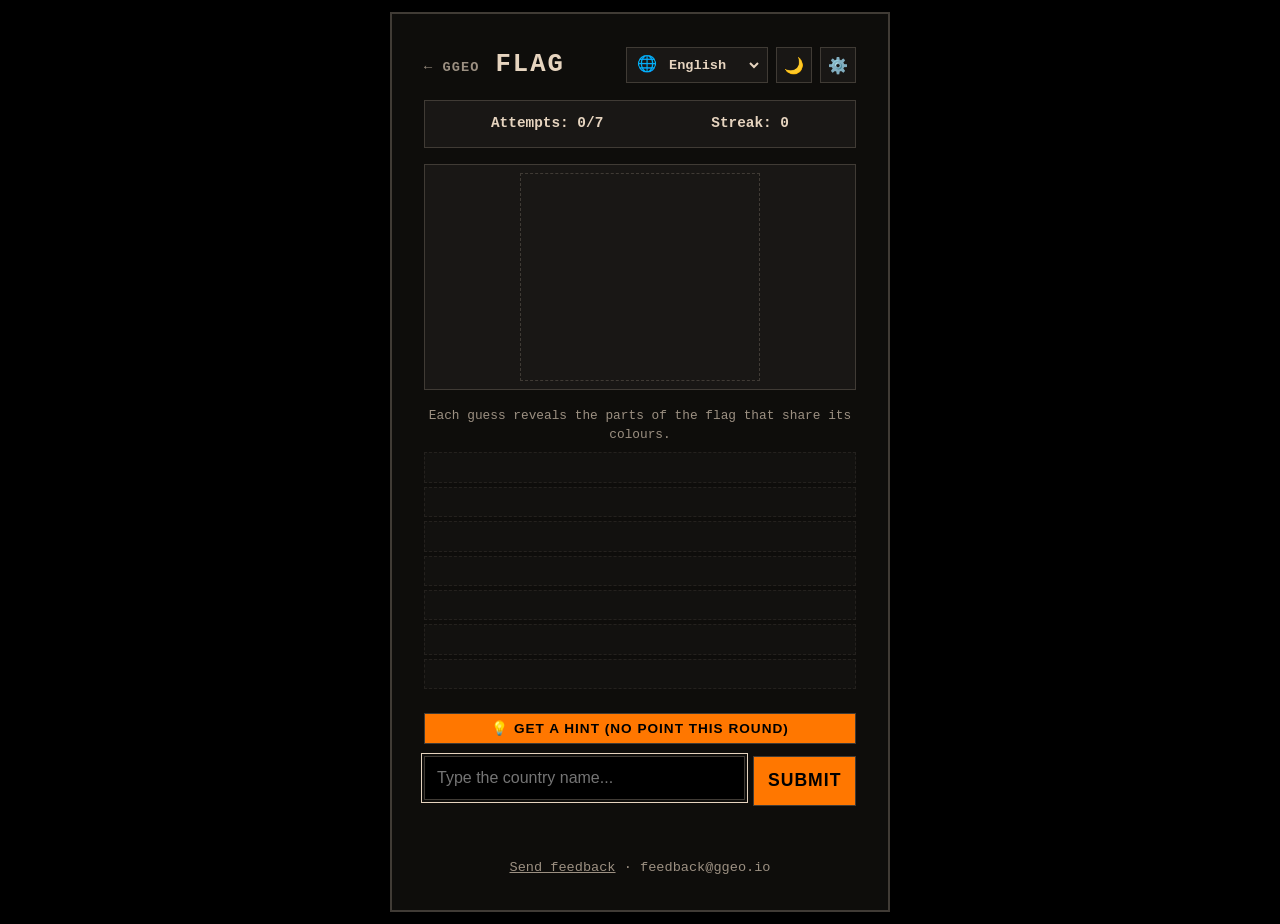
==== games/flag/index.html @ 54ff4bec "Flag: Treino usa a revelação por cores do diário, infinito, com Jogar novamente Co-Authored-By: Clau" ====
<!DOCTYPE html>
<html lang="pt-BR" data-theme="dark">
<head>
    <meta charset="UTF-8">
    <meta name="viewport" content="width=device-width, initial-scale=1.0">
    <title data-i18n="flag.title">Flag — GGEO</title>
    <link rel="icon" type="image/svg+xml" href="../../assets/favicon.svg">
    <link rel="icon" type="image/png" sizes="32x32" href="../../assets/favicon-32.png">
    <link rel="apple-touch-icon" href="../../assets/apple-touch-icon.png">
    <meta name="theme-color" content="#000000">

    <!-- Prévia ao compartilhar o link (WhatsApp, Discord, redes sociais). As URLs
         precisam ser completas; o domínio definitivo é https://ggeo.io/. -->
    <meta property="og:type" content="website">
    <meta property="og:site_name" content="GGEO">
    <meta property="og:title" content="Flag — GGEO">
    <meta property="og:description" content="Look at the flag and guess the country before time runs out. / Veja a bandeira e descubra o país antes que o tempo acabe.">
    <meta property="og:url" content="https://ggeo.io/games/flag/">
    <meta property="og:image" content="https://ggeo.io/assets/og-image.png">
    <meta property="og:image:width" content="1200">
    <meta property="og:image:height" content="630">
    <meta name="twitter:card" content="summary_large_image">
    <meta name="twitter:image" content="https://ggeo.io/assets/og-image.png">
    <!-- Idioma escolhido antes de desenhar a página. Veja js/lang.js -->
    <script src="../../js/lang.js"></script>
    <!-- Tamanho da fonte (preferência única dos jogos). Veja js/font.js -->
    <script src="../../js/font.js"></script>
    <!-- Tema aplicado antes de desenhar a página (evita piscar). Veja js/theme.js -->
    <script src="../../js/theme.js"></script>
    <link rel="stylesheet" href="../../css/main.css">
    <link rel="stylesheet" href="../../css/game-shell.css">
    <link rel="stylesheet" href="style.css">
</head>
<body>

    <div class="container">
        <!-- BARRA DO TOPO: voltar e nome do jogo ao lado dos botões -->
        <div class="topbar">
            <div class="topbar-title">
                <a class="back-platform" href="../../index.html">← GGEO</a>
                <h1>Flag</h1>
            </div>
        <div class="top-controls">
            <div class="lang-picker"><span aria-hidden="true">🌐</span><select data-lang-select data-i18n-attr="aria-label:lang.label" aria-label="Idioma"></select></div>
            <button class="icon-btn" id="theme-toggle" data-theme-toggle>🌙</button>
            <button class="icon-btn" id="settings-btn" data-i18n-attr="title:settings.title; aria-label:settings.title" title="Configurações" aria-label="Configurações">⚙️</button>
        </div>
        </div>

        <!-- MODAL DE CONFIGURAÇÕES -->
        <div id="settings-modal" class="settings-modal">
            <label for="font-size-select" data-i18n="settings.fontSize">Tamanho da Fonte:</label>
            <select id="font-size-select" data-font-select>
                <option value="small" data-i18n="settings.font.small">Pequena</option>
                <option value="medium" data-i18n="settings.font.medium" selected>Média</option>
                <option value="large" data-i18n="settings.font.large">Grande</option>
                <option value="xlarge" data-i18n="settings.font.xlarge">Muito Grande</option>
            </select>
            <label class="check-row"><input type="checkbox" data-sound-toggle checked> <span data-i18n="settings.sound">Efeitos sonoros</span></label>
        </div>

        <!-- MENU INICIAL -->
        <div id="menu-screen" class="hidden">
            <p class="subtitle" data-i18n="flag.subtitle">[ Jogo de Adivinhação de Bandeiras ]</p>

            <!-- Modos: Desafio diário (padrão), Clássico e Rush -->
            <div class="mode-tabs" role="group" data-i18n-attr="aria-label:flag.mode" aria-label="Modo de jogo">
                <button type="button" class="mode-tab" data-mode="classic" aria-pressed="true" data-i18n="flag.mode.classic">Treino</button>
                <button type="button" class="mode-tab" data-mode="rush" aria-pressed="false" data-i18n="flag.mode.rush">Rush</button>
            </div>
            <p id="mode-desc" class="mode-desc" data-i18n="flag.classic.desc"></p>
            <button type="button" class="secondary-btn" id="menu-daily-btn" data-i18n="flag.daily.view">Ver o desafio de hoje</button>

            <div class="menu-section" id="region-section">
                <label for="continent-select" data-i18n="flag.region">Região:</label>
                <select id="continent-select">
                    <option value="all" data-i18n="flag.region.all">🌐 Mundo Todo</option>
                    <option value="Americas" data-i18n="flag.region.Americas">🌎 Américas</option>
                    <option value="Europe" data-i18n="flag.region.Europe">🇪🇺 Europa</option>
                    <option value="Asia" data-i18n="flag.region.Asia">🌏 Ásia</option>
                    <option value="Africa" data-i18n="flag.region.Africa">🌍 África</option>
                    <option value="Oceania" data-i18n="flag.region.Oceania">🇦🇺 Oceania</option>
                </select>
            </div>

            <button class="btn-primary" id="start-btn" data-i18n="flag.start">Iniciar Jogo</button>
            <div id="menu-message" class="message"></div>
        </div>

        <!-- TELA DO JOGO -->
        <div id="game-screen">
            <div class="stats-container">
                <div><span id="stat1-label" data-i18n="flag.score">Acertos:</span> <span id="score">0</span></div>
                <div><span id="stat2-label" data-i18n="flag.record">Recorde:</span> <span id="record">0</span></div>
                <div id="stat-time" class="hidden"><span data-i18n="flag.stat.time">Tempo:</span> <span id="time-left">60</span></div>
            </div>

            <div id="timer-container" class="timer-bar-container">
                <div id="timer-bar" class="timer-bar"></div>
            </div>

            <div class="flag-container">
                <span id="loader" class="loader">Carregando bandeira...</span>
                <img id="flag-img" src="" data-i18n-attr="alt:flag.flagAlt" alt="Bandeira misteriosa" style="display: none;">
                <canvas id="flag-canvas" class="flag-canvas" role="img" data-i18n-attr="aria-label:flag.flagAlt" aria-label="Bandeira misteriosa"></canvas>
            </div>

            <p id="reveal-caption" class="reveal-caption" data-i18n="flag.reveal.caption">Cada palpite revela as partes da bandeira que têm a mesma cor.</p>
            <ol id="guess-list" class="guess-list" aria-label="Palpites"></ol>

            <button class="btn-primary" style="padding: 0.4rem; font-size: 0.85em; margin-bottom: 0.75rem;" id="hint-btn" data-i18n="flag.hintButton">💡 Pedir Dica (-1 Rodada sem bônus)</button>
            <div id="hint-box" class="hint-box" aria-live="polite"></div>

            <div id="game-area">
                <div class="input-group">
                    <div class="combo">
                        <input type="text" id="guess-input" data-i18n-attr="placeholder:flag.placeholder; aria-label:flag.placeholder" placeholder="Digite o nome do país..." aria-label="Digite o nome do país..." autocomplete="off" autocapitalize="off" spellcheck="false">
                        <ul id="suggestions" class="suggestions hidden"></ul>
                    </div>
                    <button class="btn-primary" id="guess-btn" style="width: auto; margin-top:0;" data-i18n="flag.send">Enviar</button>
                </div>
                <button class="secondary-btn hidden" id="skip-btn" data-i18n="flag.skip">Pular</button>
            </div>

            <div id="message" class="message" role="status" aria-live="polite"></div>
            <button class="btn-primary" id="next-btn" data-i18n="flag.next">Próxima Bandeira</button>

            <!-- Fim do Desafio diário / do Rush -->
            <section id="end-panel" class="end-panel hidden" aria-live="polite">
                <h2 id="end-title" class="end-title"></h2>
                <p id="end-text" class="end-text"></p>
                <p id="end-extra" class="end-extra"></p>
                <button class="btn-primary hidden" id="end-again-btn" data-i18n="flag.rush.playAgain">Jogar novamente</button>
                <button class="btn-primary hidden" id="go-classic-btn" data-i18n="flag.go.classic">Jogar o Treino</button>
                <button class="btn-primary hidden" id="go-rush-btn" data-i18n="flag.go.rush">Jogar o Rush</button>
                <button class="secondary-btn" id="share-btn" data-i18n="share.button">Compartilhar resultado</button>
                <p id="share-status" class="share-status" role="status" aria-live="polite"></p>
            </section>

            <button class="back-menu-btn" id="back-btn" data-i18n="flag.backToMenu">← Voltar ao Menu</button>
        </div>

        <p class="game-feedback"><a class="feedback-link" data-feedback data-i18n="feedback.link">Enviar feedback</a></p>
    </div>

    <script type="module" src="../../js/feedback.js"></script>
    <script type="module" src="game.js"></script>
</body>
</html>
---- css/main.css ----
/* =============================================================
   GGEO — paleta, tema claro/escuro e base
   -------------------------------------------------------------
   Para refinar as cores, mexa SOMENTE nos valores --ggeo-* abaixo.
   Todo o resto (superfícies, bordas, texto secundário) é derivado
   deles e se ajusta sozinho nos dois temas.

   O tema é escolhido por <html data-theme="dark|light">, definido
   por js/theme.js. Sem esse atributo vale o tema escuro.
   ============================================================= */

:root {
    /* Paleta — tema escuro (padrão) */
    --ggeo-black: #000000;
    --ggeo-beige: #E6D4BF;
    --ggeo-green: #52723E;
    --ggeo-orange: #FF7700;

    /* Papéis: o que cada cor faz na interface */
    --bg: var(--ggeo-black);
    --fg: var(--ggeo-beige);
    --accent: var(--ggeo-orange);       /* laranja: ação principal e destaques */
    --on-accent: var(--ggeo-black);     /* texto sobre o laranja (contraste alto) */
    --secondary: var(--ggeo-green);     /* verde: detalhes e estados "disponível" */

    /* Derivados (não edite: recalculam a partir de --bg e --fg) */
    --surface: color-mix(in srgb, var(--fg) 6%, var(--bg));
    --surface-2: color-mix(in srgb, var(--fg) 11%, var(--bg));
    --border: color-mix(in srgb, var(--fg) 28%, var(--bg));
    --muted: color-mix(in srgb, var(--fg) 68%, var(--bg));
    --input-bg: var(--bg);

    /* Cores funcionais (certo/errado), independentes da marca */
    --success: #2e7d32;
    --error: #c62828;

    /* Forma e tipografia */
    --radius: 0;
    --font-sans: ui-sans-serif, system-ui, -apple-system, "Segoe UI", Roboto, "Helvetica Neue", Arial, sans-serif;
    --font-mono: "Courier New", Courier, monospace;
}

/* Paleta — tema claro. Só muda o que a imagem da marca diferencia. */
:root[data-theme="light"] {
    --ggeo-green: #586352;
    --ggeo-orange: #C4761D;

    --bg: var(--ggeo-beige);
    --fg: var(--ggeo-black);
}

/* ---------- Base ---------- */

*, *::before, *::after {
    box-sizing: border-box;
}

/* Telas grandes (2K, 4K, ultrawide): tudo no site é medido em rem, então basta
   aumentar o tamanho-base para o site inteiro crescer junto. Até 1920×1080 nada
   muda (continua o tamanho padrão do navegador, que respeita a preferência da
   pessoa); acima disso cresce na proporção da tela, limitado pela largura e
   pela altura para o jogo continuar cabendo. */
html {
    font-size: max(100%, min(calc(100vw / 120), calc(100vh / 67.5)));
}

body {
    margin: 0;
    background-color: var(--bg);
    color: var(--fg);
    font-family: var(--font-sans);
    line-height: 1.5;
    transition: background-color 0.2s, color 0.2s;
}

:focus-visible {
    outline: 2px solid var(--accent);
    outline-offset: 2px;
}

/* No tema claro o laranja sobre o bege fica com ~2,4:1, abaixo dos 3:1
   recomendados para o anel de foco do teclado; usa a cor do texto. */
:root[data-theme="light"] :focus-visible {
    outline-color: var(--fg);
}

.hidden {
    display: none !important;
}

/* Quem usa outro idioma que não o português fica sem ver a página por um
   instante, até js/i18n.js trocar os textos (veja js/lang.js). */
html.i18n-loading body {
    visibility: hidden;
}

/* ---------- Seletor de idioma ---------- */
/* Mostra o nome de cada idioma no próprio idioma (Português, English, Español). */

.lang-picker {
    display: inline-flex;
    align-items: center;
    gap: 0.3rem;
    min-height: 2.5rem;
    padding-inline: 0.6rem 0.3rem;
    border: 1px solid var(--border);
    border-radius: var(--radius);
    background: var(--surface);
    color: var(--fg);
}

.lang-picker:hover,
.lang-picker:focus-within {
    border-color: var(--accent);
}

.lang-picker select {
    border: 0;
    background: transparent;
    color: inherit;
    font: inherit;
    font-weight: 600;
    cursor: pointer;
}

.lang-picker select option {
    background-color: var(--bg);
    color: var(--fg);
}

.visually-hidden {
    position: absolute;
    width: 1px;
    height: 1px;
    overflow: hidden;
    clip: rect(0 0 0 0);
    white-space: nowrap;
}

/* ---------- Link de feedback (home e jogos) ---------- */

.feedback-link {
    color: var(--muted);
    text-decoration: underline;
    cursor: pointer;
}

.feedback-link:hover {
    color: var(--fg);
}

.game-feedback {
    margin: 1rem 0 0;
    text-align: center;
    font-size: 0.85em;
}

.feedback-address {
    color: var(--muted);
    user-select: all;
}
---- css/game-shell.css ----
/* =============================================================
   GGEO — estrutura comum dos jogos (cartão central, botões do topo,
   configurações, campos e botão principal). Importado por cada jogo
   antes do style.css dele; o jogo só acrescenta/ajusta o que é dele.
   O tamanho da fonte (data-font) é definido por js/font.js.
   ============================================================= */

:root {
    --base-font-size: 1rem;
}

:root[data-font="small"] { --base-font-size: 0.85rem; }

:root[data-font="medium"] { --base-font-size: 1rem; }

:root[data-font="large"] { --base-font-size: 1.15rem; }

:root[data-font="xlarge"] { --base-font-size: 1.35rem; }

body {
    font-family: var(--font-mono);
    background-color: var(--bg);
    color: var(--fg);
    margin: 0;
    display: flex;
    justify-content: center;
    align-items: center;
    min-height: 100vh;
    min-height: 100dvh;      /* celular: descontar a barra do navegador */
    box-sizing: border-box;
    /* Margem em volta do cartão: telas de celular têm cantos arredondados/curvos
       e o cartão colado na borda era cortado. O env() respeita recortes (notch). */
    padding: max(0.75rem, env(safe-area-inset-top)) max(0.75rem, env(safe-area-inset-right))
             max(0.75rem, env(safe-area-inset-bottom)) max(0.75rem, env(safe-area-inset-left));
    font-size: var(--base-font-size);
    transition: background-color 0.2s, color 0.2s;
}

.container {
    background-color: var(--surface);
    padding: 2rem;
    border-radius: 0;
    border: 2px solid var(--border);
    width: 100%;
    max-width: 31.25rem;
    text-align: center;
    position: relative;
    box-sizing: border-box;
}

.top-controls {
    display: flex;
    flex-wrap: wrap;
    justify-content: flex-end;
    align-items: center;
    gap: 0.5rem;
    margin-bottom: 0.75rem;
}

.top-controls .lang-picker {
    height: 2.25rem;
    min-height: 0;
    background: var(--surface-2);
}

/* O estilo genérico de "select" mais abaixo (largura total, padding grande)
   não vale para o seletor de idioma, que é compacto. */
.top-controls .lang-picker select {
    width: auto;
    padding: 0 0.2rem;
    border: 0;
    background: transparent;
    font-size: 0.85rem;
}

.top-controls .lang-picker select:focus {
    outline: none; /* o foco aparece na borda do .lang-picker (focus-within) */
}

.icon-btn {
    background: var(--surface-2);
    border: 1px solid var(--border);
    color: var(--fg);
    width: 2.25rem;
    height: 2.25rem;
    border-radius: 0;
    display: flex;
    justify-content: center;
    align-items: center;
    cursor: pointer;
    font-size: 1rem;
    font-weight: bold;
}

.icon-btn:hover {
    background: var(--border);
}

.settings-modal {
    display: none;
    position: absolute;
    top: 4.5rem;
    right: 1rem;
    background-color: var(--surface);
    border: 1px solid var(--border);
    border-radius: 0;
    padding: 1rem;
    z-index: 10;
    text-align: left;
    width: 13.125rem;
}

.settings-modal.active {
    display: block;
}

.settings-modal label {
    font-size: 0.85rem;
    color: var(--muted);
    font-weight: bold;
    display: block;
    margin-bottom: 0.4rem;
}

.settings-modal select {
    width: 100%;
    padding: 0.4rem;
    border-radius: 0;
    border: 1px solid var(--border);
    background-color: var(--input-bg);
    color: var(--fg);
}

select, input {
    width: 100%;
    padding: 0.75rem;
    border-radius: 0;
    border: 1px solid var(--border);
    background-color: var(--input-bg);
    color: var(--fg);
    font-size: 1em;
    box-sizing: border-box;
}

select:focus, input:focus {
    outline: 1px solid var(--fg);
}

.btn-primary {
    white-space: nowrap; /* "提交" e outros textos curtos não quebram em duas linhas */
    width: 100%;
    padding: 0.85rem;
    border: 1px solid var(--border);
    border-radius: 0;
    background-color: var(--accent);
    color: var(--on-accent);
    font-weight: bold;
    font-size: 1.1em;
    cursor: pointer;
    text-transform: uppercase;
    letter-spacing: 1px;
    margin-top: 0.5rem;
}

.btn-primary:hover {
    opacity: 0.85;
}

/* Link para voltar à página inicial da GGEO (tela de menu do jogo) */
.back-platform {
    display: inline-block;
    margin-bottom: 0.5rem;
    color: var(--muted);
    font-size: 0.85em;
    font-weight: 700;
    letter-spacing: 0.08em;
    text-decoration: none;
}

.back-platform:hover {
    color: var(--fg);
    text-decoration: underline;
}

h1 {
    margin-top: 0.5rem;
    margin-bottom: 0.2rem;
    font-size: 2em;
    letter-spacing: 2px;
    text-transform: uppercase;
}

p.subtitle {
    color: var(--muted);
    margin-bottom: 1.5rem;
    font-size: 0.9em;
}

/* ---------- Sugestões de países (js/autocomplete.js) ---------- */

.combo { position: relative; flex: 1; min-width: 0; }

.suggestions {
    position: absolute;
    z-index: 20;
    top: 100%;
    left: 0;
    right: 0;
    margin: 0;
    padding: 0;
    list-style: none;
    max-height: 11rem;
    overflow-y: auto;
    text-align: left;
    background: var(--surface);
    border: 1px solid var(--fg);
    border-top: 0;
    box-shadow: 0 8px 18px rgba(0, 0, 0, 0.35);
}

.suggestions li {
    padding: 0.6rem 0.75rem;
    cursor: pointer;
    border-bottom: 1px solid var(--border);
}
.suggestions li:last-child { border-bottom: 0; }
.suggestions li:hover,
.suggestions li[aria-selected="true"] { background: var(--surface-2); }
.suggestions li[aria-selected="true"] { outline: 2px solid var(--fg); outline-offset: -2px; }
.suggestions mark { background: none; color: var(--accent); font-weight: bold; }
:root[data-theme="light"] .suggestions mark { color: var(--fg); text-decoration: underline; }

/* ---------- Efeitos sonoros (checkbox nas configurações) ---------- */

.settings-modal .check-row {
    display: flex;
    align-items: center;
    gap: 0.5rem;
    margin: 0.9rem 0 0;
    cursor: pointer;
}
.settings-modal .check-row input {
    width: auto;
    padding: 0;
    margin: 0;
    accent-color: var(--accent);
}

/* ---------- Barra do topo (todos os jogos): voltar + nome + descrição | botões ---------- */

.topbar {
    display: flex;
    flex-wrap: wrap;
    align-items: center;
    justify-content: space-between;
    gap: 0.5rem 1.25rem;
    margin-bottom: 1rem;
}

.topbar-title {
    display: flex;
    flex-wrap: wrap;
    align-items: baseline;
    gap: 0.15rem 1rem;
    min-width: 0;
    text-align: left;
}

.topbar-title h1 { margin: 0; font-size: 1.6em; }
.topbar-title .back-platform { margin: 0; }
.topbar-title .subtitle { margin: 0; }

.topbar .top-controls {
    margin: 0;
    flex-wrap: nowrap;
    margin-left: auto;
}

/* Celular: botões em cima (como antes) e o título embaixo, centralizado */
@media (max-width: 640px) {
    .topbar .top-controls { order: -1; width: 100%; justify-content: flex-end; }
    .topbar-title { width: 100%; justify-content: center; text-align: center; }
}

/* Celular estreito: cartão com menos "respiro" interno para sobrar espaço ao conteúdo */
@media (max-width: 480px) {
    .container { padding: 1.25rem; }
}

/* ---------- Botão secundário (compartilhar, etc.) ---------- */

.secondary-btn {
    width: 100%;
    margin-top: 0.5rem;
    padding: 0.7rem;
    font: inherit;
    font-weight: bold;
    color: var(--fg);
    background: transparent;
    border: 1px solid var(--border);
    cursor: pointer;
}
.secondary-btn:hover { border-color: var(--fg); }

@media (prefers-reduced-motion: reduce) {
    * { transition: none !important; }
}
---- games/flag/style.css ----
.menu-section {
    margin-bottom: 1.25rem;
    text-align: left;
}

.menu-section label {
    display: block;
    font-size: 0.85em;
    color: var(--muted);
    margin-bottom: 0.4rem;
    font-weight: bold;
    text-transform: uppercase;
}

.stats-container {
    display: flex;
    justify-content: space-around;
    background: var(--surface-2);
    padding: 0.75rem;
    border: 1px solid var(--border);
    margin-bottom: 1rem;
    font-size: 0.9em;
    color: var(--muted);
}

.stats-container span {
    color: var(--fg);
    font-weight: bold;
}

.timer-bar-container {
    width: 100%;
    height: 0.375rem;
    background-color: var(--surface-2);
    border: 1px solid var(--border);
    margin-bottom: 1rem;
}

.timer-bar {
    height: 100%;
    width: 100%;
    background-color: var(--accent);
    transition: width 0.1s linear;
}

/* No tema claro o laranja sobre o bege tem pouco contraste (~2,4:1) para ser o
   único indicador do tempo restante; usa a cor do texto. */
:root[data-theme="light"] .timer-bar {
    background-color: var(--fg);
}

.flag-container {
    width: 100%;
    height: 11.875rem;
    display: flex;
    justify-content: center;
    align-items: center;
    margin-bottom: 1rem;
    background: var(--surface-2);
    border: 1px solid var(--border);
    overflow: hidden;
}

.flag-container img {
    max-width: 90%;
    max-height: 90%;
    object-fit: contain;
    border: 1px solid var(--border);
}

.hint-box {
    background-color: var(--surface-2);
    border: 1px dashed var(--border);
    padding: 0.5rem;
    margin-bottom: 1rem;
    font-size: 0.85em;
    color: var(--muted);
    display: none;
}

.hint-box.active {
    display: block;
}

.input-group {
    display: flex;
    gap: 0.5rem;
    margin-bottom: 0.75rem;
}

.message {
    margin-top: 0.75rem;
    font-weight: bold;
    min-height: 1.5rem;
}

.success {
    color: var(--fg);
    background-color: rgba(46, 125, 50, 0.2);
    border: 1px solid var(--success);
    padding: 0.4rem;
}

.error {
    color: var(--fg);
    background-color: rgba(198, 40, 40, 0.2);
    border: 1px solid var(--error);
    padding: 0.4rem;
}

#next-btn {
    display: none;
    width: 100%;
    margin-top: 0.75rem;
}

.back-menu-btn {
    background: none;
    border: none;
    color: var(--muted);
    cursor: pointer;
    font-size: 0.85em;
    margin-top: 1rem;
    text-decoration: underline;
}

.back-menu-btn:hover {
    color: var(--fg);
}

.loader {
    color: var(--muted);
    font-style: italic;
}

.hidden {
    display: none !important;
}

@keyframes shake {
    0% { transform: translateX(0); }
    20% { transform: translateX(-6px); }
    40% { transform: translateX(6px); }
    60% { transform: translateX(-6px); }
    80% { transform: translateX(6px); }
    100% { transform: translateX(0); }
}

.shake {
    animation: shake 0.3s ease-in-out;
    border-color: var(--error) !important;
}

/* ---------- Modos de jogo ---------- */

.mode-tabs {
    display: flex;
    gap: 0.4rem;
    margin-bottom: 0.9rem;
}

.mode-tab {
    flex: 1;
    min-width: 0;
    padding: 0.6rem 0.25rem;
    font: inherit;
    font-weight: bold;
    font-size: 0.9em;
    text-transform: uppercase;
    color: var(--muted);
    background: var(--surface-2);
    border: 1px solid var(--border);
    cursor: pointer;
}

.mode-tab:hover { color: var(--fg); border-color: var(--fg); }

.mode-tab[aria-pressed="true"] {
    color: var(--on-accent, #000);
    background: var(--accent);
    border-color: var(--accent);
}

.mode-desc {
    margin: 0 0 0.9rem;
    font-size: 0.85em;
    color: var(--muted);
    text-align: left;
}

.daily-status {
    margin: 0 0 1rem;
    font-weight: bold;
    font-size: 0.9em;
    text-align: left;
}

.daily-status:empty { display: none; }

/* ---------- Fim do Desafio diário / Rush ---------- */

.end-panel {
    text-align: center;
    margin-top: 0.75rem;
    padding: 1rem;
    background: var(--surface-2);
    border: 1px solid var(--border);
}

.end-title {
    margin: 0 0 0.5rem;
    font-size: 1.2em;
    text-transform: uppercase;
    letter-spacing: 1px;
}

.end-text { margin: 0 0 0.5rem; font-weight: bold; }
.end-extra { margin: 0 0 0.75rem; font-size: 0.85em; color: var(--muted); }
.end-extra:empty { display: none; }
.share-status { margin: 0.5rem 0 0; font-size: 0.85em; color: var(--muted); min-height: 1.2em; }

/* Textos longos de botão (dica) quebram em duas linhas em vez de alargar a tela */
#hint-btn { white-space: normal; }

/* Desafio diário: bandeira escondida + lista de palpites */
.flag-container:has(.flag-canvas:not(.hidden)) { height: auto; min-height: 11.875rem; padding: 0.5rem; }
.flag-canvas { max-width: 100%; max-height: 13rem; width: auto; height: auto; border: 1px dashed var(--border); }
.reveal-caption { font-size: 0.8em; color: var(--muted); margin: 0 0 0.5rem; text-align: center; }
.guess-list { list-style: none; margin: 0 0 1rem; padding: 0; display: grid; gap: 0.25rem; }
.guess-row { display: grid; grid-template-columns: 1fr auto 2.75rem; gap: 0.5rem; align-items: center; min-height: 1.9rem; padding: 0.15rem 0.5rem; border: 1px solid var(--border); background: var(--surface-2); }
.guess-row.is-empty { opacity: 0.45; border-style: dashed; }
.guess-row.is-correct { border-color: var(--accent); }
.guess-percent { font-variant-numeric: tabular-nums; color: var(--muted); }
.guess-flag { width: 2.5rem; height: 1.6rem; object-fit: contain; justify-self: end; }
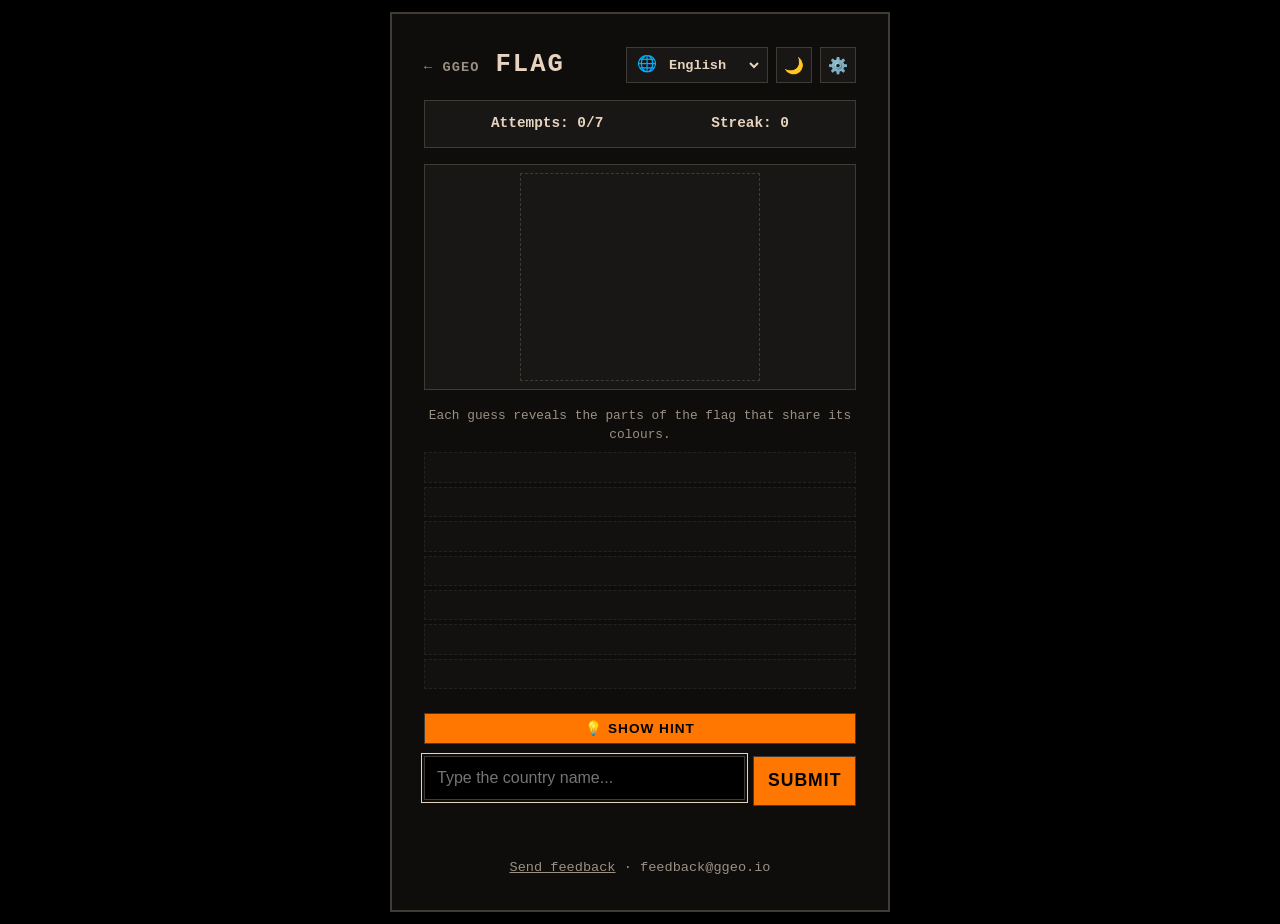
==== commit 17810437: "Desafiar um amigo (Rush do Flag e Rotas por link) e dicas do Flag com capital, continente e populaçã" ====
--- a/games/flag/index.html
+++ b/games/flag/index.html
@@ -69,6 +69,10 @@
                 <button type="button" class="mode-tab" data-mode="rush" aria-pressed="false" data-i18n="flag.mode.rush">Rush</button>
             </div>
             <p id="mode-desc" class="mode-desc" data-i18n="flag.classic.desc"></p>
+            <div id="challenge-banner" class="challenge-banner hidden">
+                <p id="challenge-text"></p>
+                <button type="button" class="secondary-btn" id="challenge-drop-btn" data-i18n="flag.challenge.drop">Jogar sem desafio</button>
+            </div>
             <button type="button" class="secondary-btn" id="menu-daily-btn" data-i18n="flag.daily.view">Ver o desafio de hoje</button>
 
             <div class="menu-section" id="region-section">
@@ -108,7 +112,7 @@
             <p id="reveal-caption" class="reveal-caption" data-i18n="flag.reveal.caption">Cada palpite revela as partes da bandeira que têm a mesma cor.</p>
             <ol id="guess-list" class="guess-list" aria-label="Palpites"></ol>
 
-            <button class="btn-primary" style="padding: 0.4rem; font-size: 0.85em; margin-bottom: 0.75rem;" id="hint-btn" data-i18n="flag.hintButton">💡 Pedir Dica (-1 Rodada sem bônus)</button>
+            <button class="btn-primary" style="padding: 0.4rem; font-size: 0.85em; margin-bottom: 0.75rem;" id="hint-btn" data-i18n="flag.hintButton">💡 Mostrar dica</button>
             <div id="hint-box" class="hint-box" aria-live="polite"></div>
 
             <div id="game-area">
--- a/games/flag/style.css
+++ b/games/flag/style.css
@@ -232,3 +232,7 @@
 .guess-row.is-correct { border-color: var(--accent); }
 .guess-percent { font-variant-numeric: tabular-nums; color: var(--muted); }
 .guess-flag { width: 2.5rem; height: 1.6rem; object-fit: contain; justify-self: end; }
+
+/* Link de desafio do Rush */
+.challenge-banner { border: 1px solid var(--accent); padding: 0.6rem 0.75rem; margin: 0 0 0.75rem; text-align: center; }
+.challenge-banner p { margin: 0 0 0.5rem; }
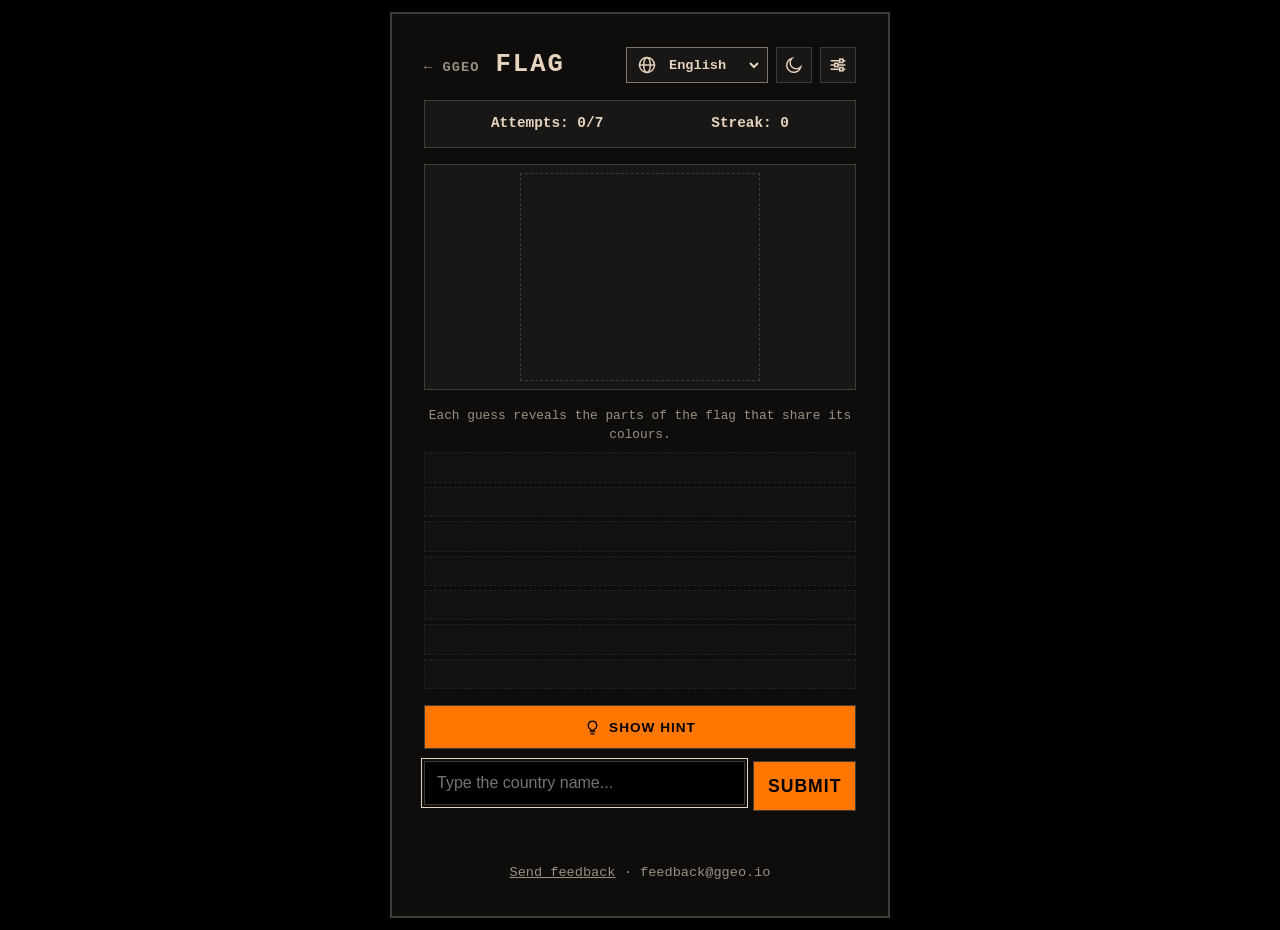
==== commit 807a1397: "Cantos retos e ícones SVG de traço no lugar dos emojis - Cantos retos na home (como o resto do site)" ====
--- a/games/flag/index.html
+++ b/games/flag/index.html
@@ -41,9 +41,9 @@
                 <h1>Flag</h1>
             </div>
         <div class="top-controls">
-            <div class="lang-picker"><span aria-hidden="true">🌐</span><select data-lang-select data-i18n-attr="aria-label:lang.label" aria-label="Idioma"></select></div>
-            <button class="icon-btn" id="theme-toggle" data-theme-toggle>🌙</button>
-            <button class="icon-btn" id="settings-btn" data-i18n-attr="title:settings.title; aria-label:settings.title" title="Configurações" aria-label="Configurações">⚙️</button>
+            <div class="lang-picker"><svg class="icon" aria-hidden="true" focusable="false"><use href="../../assets/icons.svg#globe"/></svg><select data-lang-select data-i18n-attr="aria-label:lang.label" aria-label="Idioma"></select></div>
+            <button class="icon-btn" id="theme-toggle" data-theme-toggle><svg class="icon icon--moon" aria-hidden="true" focusable="false"><use href="../../assets/icons.svg#moon"/></svg><svg class="icon icon--sun" aria-hidden="true" focusable="false"><use href="../../assets/icons.svg#sun"/></svg></button>
+            <button class="icon-btn" id="settings-btn" data-i18n-attr="title:settings.title; aria-label:settings.title" title="Configurações" aria-label="Configurações"><svg class="icon" aria-hidden="true" focusable="false"><use href="../../assets/icons.svg#settings"/></svg></button>
         </div>
         </div>
 
@@ -112,7 +112,7 @@
             <p id="reveal-caption" class="reveal-caption" data-i18n="flag.reveal.caption">Cada palpite revela as partes da bandeira que têm a mesma cor.</p>
             <ol id="guess-list" class="guess-list" aria-label="Palpites"></ol>
 
-            <button class="btn-primary" style="padding: 0.4rem; font-size: 0.85em; margin-bottom: 0.75rem;" id="hint-btn" data-i18n="flag.hintButton">💡 Mostrar dica</button>
+            <button class="btn-primary" style="padding: 0.4rem; font-size: 0.85em; margin-bottom: 0.75rem;" id="hint-btn"><svg class="icon" aria-hidden="true" focusable="false"><use href="../../assets/icons.svg#bulb"/></svg><span data-i18n="flag.hintButton">Mostrar dica</span></button>
             <div id="hint-box" class="hint-box" aria-live="polite"></div>
 
             <div id="game-area">
--- a/css/main.css
+++ b/css/main.css
@@ -30,6 +30,13 @@
     --muted: color-mix(in srgb, var(--fg) 68%, var(--bg));
     --input-bg: var(--bg);
 
+    /* Acessibilidade (WCAG 1.4.11): contorno de controles precisa de pelo menos 3:1
+       contra o fundo. --border (28%) continua para divisórias e enfeites; controles
+       interativos (campos, botões, seletores) usam --border-control. */
+    --border-control: color-mix(in srgb, var(--fg) 55%, var(--bg));
+    /* Laranja usado como TEXTO, borda ou indicador. No tema escuro é o próprio laranja. */
+    --accent-ink: var(--accent);
+
     /* Cores funcionais (certo/errado), independentes da marca */
     --success: #2e7d32;
     --error: #c62828;
@@ -47,6 +54,10 @@
 
     --bg: var(--ggeo-beige);
     --fg: var(--ggeo-black);
+
+    /* O laranja do tema claro tem só 2,4:1 sobre o bege: serve de fundo de botão
+       (texto preto por cima), mas não de texto/borda. Esta versão escurecida dá 4,9:1. */
+    --accent-ink: color-mix(in srgb, var(--ggeo-orange) 65%, #000);
 }
 
 /* ---------- Base ---------- */
@@ -94,6 +105,30 @@
     visibility: hidden;
 }
 
+/* ---------- Ícones (sprite em assets/icons.svg) ---------- */
+/* Mesmo traço dos ícones dos cartões. O tamanho acompanha a fonte do botão. */
+
+.icon {
+    width: 1.25em;
+    height: 1.25em;
+    flex: none;
+    fill: none;
+    stroke: currentColor;
+    stroke-width: 1.75;
+    stroke-linecap: square;
+    stroke-linejoin: miter;
+    vertical-align: -0.2em;
+}
+
+/* Botão de tema: o ícone mostrado é o do tema atual (como antes: lua no escuro, sol no claro). */
+.icon--sun,
+:root[data-theme="light"] .icon--moon {
+    display: none;
+}
+:root[data-theme="light"] .icon--sun {
+    display: inline-block;
+}
+
 /* ---------- Seletor de idioma ---------- */
 /* Mostra o nome de cada idioma no próprio idioma (Português, English, Español). */
 
@@ -101,9 +136,9 @@
     display: inline-flex;
     align-items: center;
     gap: 0.3rem;
-    min-height: 2.5rem;
+    min-height: 2.75rem;
     padding-inline: 0.6rem 0.3rem;
-    border: 1px solid var(--border);
+    border: 1px solid var(--border-control);
     border-radius: var(--radius);
     background: var(--surface);
     color: var(--fg);
@@ -111,10 +146,11 @@
 
 .lang-picker:hover,
 .lang-picker:focus-within {
-    border-color: var(--accent);
+    border-color: var(--accent-ink);
 }
 
 .lang-picker select {
+    align-self: stretch; /* o seletor ocupa a altura toda: a área clicável fica de 44px */
     border: 0;
     background: transparent;
     color: inherit;
@@ -143,6 +179,10 @@
     color: var(--muted);
     text-decoration: underline;
     cursor: pointer;
+    /* área de toque de ~44px sem mexer no layout (o padding é cancelado pela margem negativa) */
+    display: inline-block;
+    padding-block: 0.75rem;
+    margin-block: -0.75rem;
 }
 
 .feedback-link:hover {
--- a/games/flag/style.css
+++ b/games/flag/style.css
@@ -120,7 +120,9 @@
     color: var(--muted);
     cursor: pointer;
     font-size: 0.85em;
-    margin-top: 1rem;
+    margin-top: 0.25rem;       /* 0,25 + 0,75 de padding = os mesmos 1rem de antes */
+    padding-block: 0.75rem;    /* alvo de toque de ~44px */
+    margin-bottom: -0.75rem;
     text-decoration: underline;
 }
 
@@ -169,7 +171,7 @@
     text-transform: uppercase;
     color: var(--muted);
     background: var(--surface-2);
-    border: 1px solid var(--border);
+    border: 1px solid var(--border-control);
     cursor: pointer;
 }
 
@@ -220,7 +222,7 @@
 .share-status { margin: 0.5rem 0 0; font-size: 0.85em; color: var(--muted); min-height: 1.2em; }
 
 /* Textos longos de botão (dica) quebram em duas linhas em vez de alargar a tela */
-#hint-btn { white-space: normal; }
+#hint-btn { white-space: normal; min-height: 2.75rem; display: flex; align-items: center; justify-content: center; gap: 0.5rem; } /* o padding vem inline no HTML; o mínimo garante 44px de toque */
 
 /* Desafio diário: bandeira escondida + lista de palpites */
 .flag-container:has(.flag-canvas:not(.hidden)) { height: auto; min-height: 11.875rem; padding: 0.5rem; }
@@ -229,10 +231,10 @@
 .guess-list { list-style: none; margin: 0 0 1rem; padding: 0; display: grid; gap: 0.25rem; }
 .guess-row { display: grid; grid-template-columns: 1fr auto 2.75rem; gap: 0.5rem; align-items: center; min-height: 1.9rem; padding: 0.15rem 0.5rem; border: 1px solid var(--border); background: var(--surface-2); }
 .guess-row.is-empty { opacity: 0.45; border-style: dashed; }
-.guess-row.is-correct { border-color: var(--accent); }
+.guess-row.is-correct { border-color: var(--accent-ink); }
 .guess-percent { font-variant-numeric: tabular-nums; color: var(--muted); }
 .guess-flag { width: 2.5rem; height: 1.6rem; object-fit: contain; justify-self: end; }
 
 /* Link de desafio do Rush */
-.challenge-banner { border: 1px solid var(--accent); padding: 0.6rem 0.75rem; margin: 0 0 0.75rem; text-align: center; }
+.challenge-banner { border: 1px solid var(--accent-ink); padding: 0.6rem 0.75rem; margin: 0 0 0.75rem; text-align: center; }
 .challenge-banner p { margin: 0 0 0.5rem; }
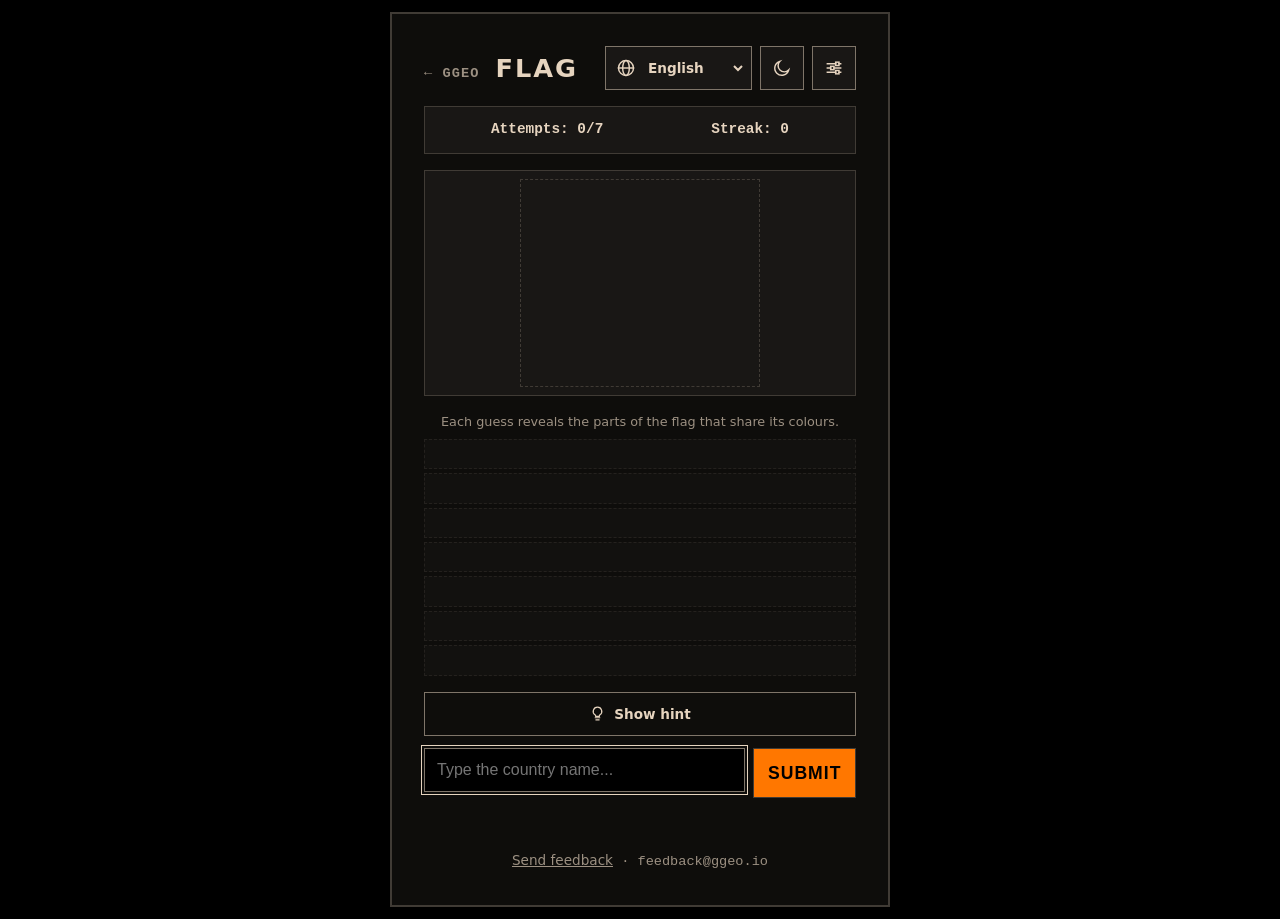
==== commit 5f5b6d25: "Hierarquia de botões e tipografia por papéis nos jogos - Corpo dos jogos em sans (como a home); font" ====
--- a/games/flag/index.html
+++ b/games/flag/index.html
@@ -112,7 +112,7 @@
             <p id="reveal-caption" class="reveal-caption" data-i18n="flag.reveal.caption">Cada palpite revela as partes da bandeira que têm a mesma cor.</p>
             <ol id="guess-list" class="guess-list" aria-label="Palpites"></ol>
 
-            <button class="btn-primary" style="padding: 0.4rem; font-size: 0.85em; margin-bottom: 0.75rem;" id="hint-btn"><svg class="icon" aria-hidden="true" focusable="false"><use href="../../assets/icons.svg#bulb"/></svg><span data-i18n="flag.hintButton">Mostrar dica</span></button>
+            <button class="secondary-btn" id="hint-btn"><svg class="icon" aria-hidden="true" focusable="false"><use href="../../assets/icons.svg#bulb"/></svg><span data-i18n="flag.hintButton">Mostrar dica</span></button>
             <div id="hint-box" class="hint-box" aria-live="polite"></div>
 
             <div id="game-area">
--- a/css/main.css
+++ b/css/main.css
@@ -44,7 +44,10 @@
     /* Forma e tipografia */
     --radius: 0;
     --font-sans: ui-sans-serif, system-ui, -apple-system, "Segoe UI", Roboto, "Helvetica Neue", Arial, sans-serif;
-    --font-mono: "Courier New", Courier, monospace;
+    /* Dois papéis de fonte: sans para interface e leitura; mono só para dados
+       (contadores, coordenadas, porcentagens, rótulos e metadados). Só fontes do
+       sistema: nada para baixar. Textos em mandarim caem na fonte chinesa do sistema. */
+    --font-mono: ui-monospace, "SF Mono", "Cascadia Mono", Consolas, "Liberation Mono", Menlo, monospace;
 }
 
 /* Paleta — tema claro. Só muda o que a imagem da marca diferencia. */
--- a/css/game-shell.css
+++ b/css/game-shell.css
@@ -18,7 +18,7 @@
 :root[data-font="xlarge"] { --base-font-size: 1.35rem; }
 
 body {
-    font-family: var(--font-mono);
+    font-family: var(--font-sans);
     background-color: var(--bg);
     color: var(--fg);
     margin: 0;
@@ -58,7 +58,7 @@
 }
 
 .top-controls .lang-picker {
-    height: 2.25rem;
+    height: 2.75rem;
     min-height: 0;
     background: var(--surface-2);
 }
@@ -79,10 +79,10 @@
 
 .icon-btn {
     background: var(--surface-2);
-    border: 1px solid var(--border);
-    color: var(--fg);
-    width: 2.25rem;
-    height: 2.25rem;
+    border: 1px solid var(--border-control);
+    color: var(--fg);
+    width: 2.75rem;
+    height: 2.75rem;
     border-radius: 0;
     display: flex;
     justify-content: center;
@@ -126,7 +126,7 @@
     width: 100%;
     padding: 0.4rem;
     border-radius: 0;
-    border: 1px solid var(--border);
+    border: 1px solid var(--border-control);
     background-color: var(--input-bg);
     color: var(--fg);
 }
@@ -135,7 +135,7 @@
     width: 100%;
     padding: 0.75rem;
     border-radius: 0;
-    border: 1px solid var(--border);
+    border: 1px solid var(--border-control);
     background-color: var(--input-bg);
     color: var(--fg);
     font-size: 1em;
@@ -175,6 +175,8 @@
     font-weight: 700;
     letter-spacing: 0.08em;
     text-decoration: none;
+    /* área de toque de ~44px sem mexer no layout (padding cancelado pela margem negativa) */
+    padding-block: 0.75rem;
 }
 
 .back-platform:hover {
@@ -253,7 +255,7 @@
     flex-wrap: wrap;
     align-items: center;
     justify-content: space-between;
-    gap: 0.5rem 1.25rem;
+    gap: 0.75rem 1.25rem; /* linha de 12px: o link de voltar (alvo de 44px) não invade os botões */
     margin-bottom: 1rem;
 }
 
@@ -267,7 +269,7 @@
 }
 
 .topbar-title h1 { margin: 0; font-size: 1.6em; }
-.topbar-title .back-platform { margin: 0; }
+.topbar-title .back-platform { margin: -0.75rem 0; }
 .topbar-title .subtitle { margin: 0; }
 
 .topbar .top-controls {
@@ -287,6 +289,17 @@
     .container { padding: 1.25rem; }
 }
 
+/* ---------- Papéis tipográficos ----------
+   Interface e leitura em sans (herdada do body). Fonte mono só para dados e
+   metadados: contadores, porcentagens, rótulos pequenos e o "voltar". Os
+   selectors específicos de cada jogo ficam no style.css dele. */
+
+.back-platform,
+p.subtitle,
+.feedback-address {
+    font-family: var(--font-mono);
+}
+
 /* ---------- Botão secundário (compartilhar, etc.) ---------- */
 
 .secondary-btn {
@@ -297,10 +310,11 @@
     font-weight: bold;
     color: var(--fg);
     background: transparent;
-    border: 1px solid var(--border);
+    border: 1px solid var(--border-control);
     cursor: pointer;
 }
 .secondary-btn:hover { border-color: var(--fg); }
+.secondary-btn .icon { margin-inline-end: 0.5rem; }
 
 @media (prefers-reduced-motion: reduce) {
     * { transition: none !important; }
--- a/games/flag/style.css
+++ b/games/flag/style.css
@@ -23,9 +23,18 @@
     color: var(--muted);
 }
 
+.stats-container {
+    font-family: var(--font-mono); /* contadores = dados */
+}
+
 .stats-container span {
     color: var(--fg);
     font-weight: bold;
+}
+
+.guess-percent,
+.menu-section label {
+    font-family: var(--font-mono);
 }
 
 .timer-bar-container {
@@ -177,10 +186,12 @@
 
 .mode-tab:hover { color: var(--fg); border-color: var(--fg); }
 
+/* Aba escolhida: preenchida com a cor do texto (preto/bege). O laranja fica
+   reservado para a ação principal da tela. */
 .mode-tab[aria-pressed="true"] {
-    color: var(--on-accent, #000);
-    background: var(--accent);
-    border-color: var(--accent);
+    color: var(--bg);
+    background: var(--fg);
+    border-color: var(--fg);
 }
 
 .mode-desc {
@@ -222,7 +233,7 @@
 .share-status { margin: 0.5rem 0 0; font-size: 0.85em; color: var(--muted); min-height: 1.2em; }
 
 /* Textos longos de botão (dica) quebram em duas linhas em vez de alargar a tela */
-#hint-btn { white-space: normal; min-height: 2.75rem; display: flex; align-items: center; justify-content: center; gap: 0.5rem; } /* o padding vem inline no HTML; o mínimo garante 44px de toque */
+#hint-btn { white-space: normal; min-height: 2.75rem; display: flex; align-items: center; justify-content: center; margin: 0 0 0.75rem; font-size: 0.85em; } /* o padding vem inline no HTML; o mínimo garante 44px de toque */
 
 /* Desafio diário: bandeira escondida + lista de palpites */
 .flag-container:has(.flag-canvas:not(.hidden)) { height: auto; min-height: 11.875rem; padding: 0.5rem; }
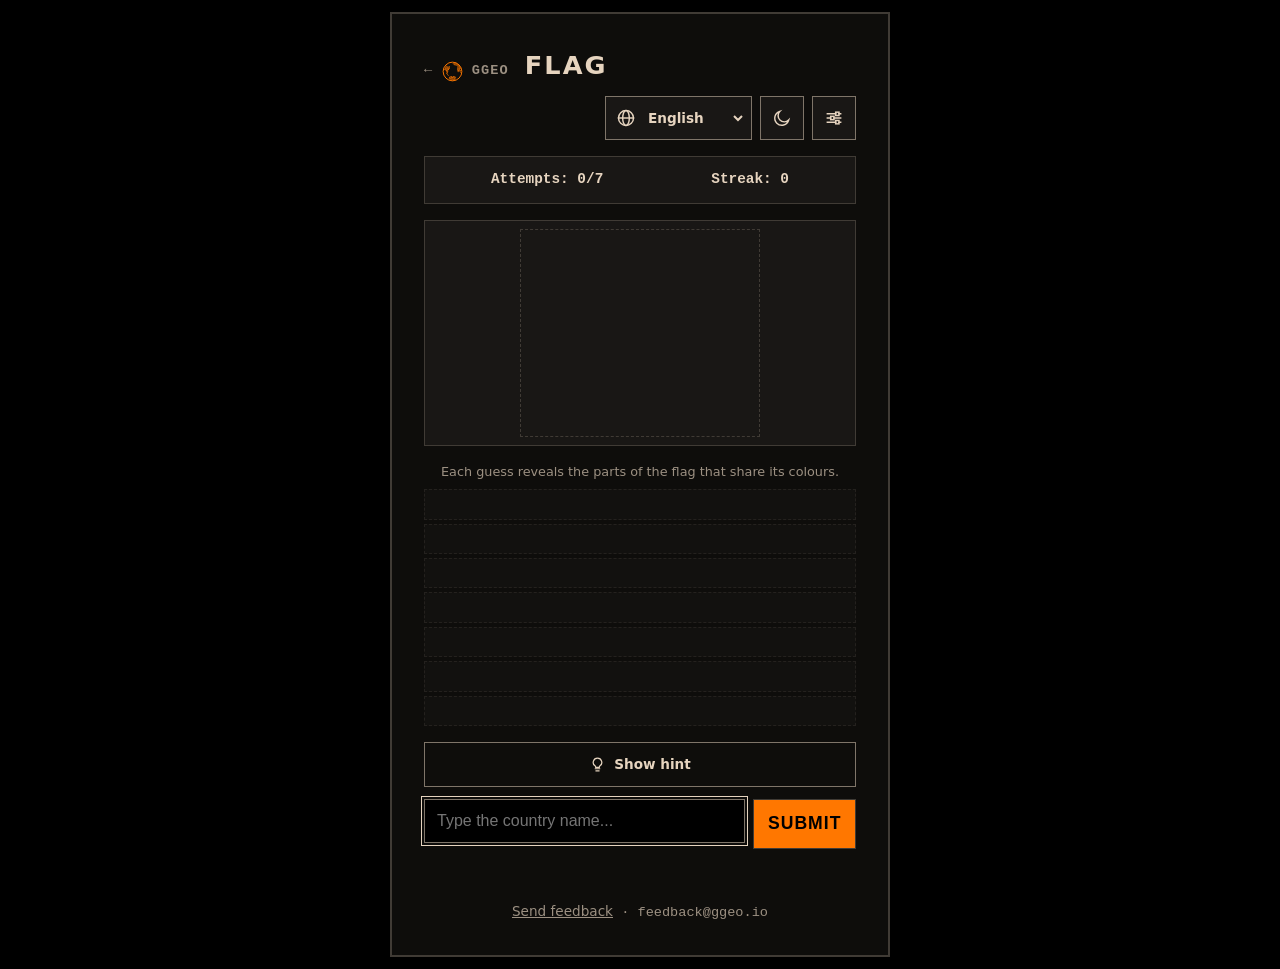
==== commit 102a5ca2: "Marca do globo na navegação da home e dos jogos; rodapé corrigido - assets/logo-mark.svg: mesmo dese" ====
--- a/games/flag/index.html
+++ b/games/flag/index.html
@@ -37,7 +37,7 @@
         <!-- BARRA DO TOPO: voltar e nome do jogo ao lado dos botões -->
         <div class="topbar">
             <div class="topbar-title">
-                <a class="back-platform" href="../../index.html">← GGEO</a>
+                <a class="back-platform" href="../../index.html">← <span class="brand-mark" aria-hidden="true"></span>GGEO</a>
                 <h1>Flag</h1>
             </div>
         <div class="top-controls">
--- a/css/main.css
+++ b/css/main.css
@@ -106,6 +106,20 @@
    instante, até js/i18n.js trocar os textos (veja js/lang.js). */
 html.i18n-loading body {
     visibility: hidden;
+}
+
+/* ---------- Marca do globo (assets/logo-mark.svg) ---------- */
+/* O desenho é o mesmo do favicon, usado como máscara: a cor segue o laranja do tema
+   (#FF7700 no escuro, #C4761D no claro). Decorativa: o nome "GGEO" fica em texto ao lado. */
+
+.brand-mark {
+    display: inline-block;
+    flex: none;
+    width: 1.6em;
+    height: 1.6em;
+    background: var(--accent);
+    -webkit-mask: url("../assets/logo-mark.svg") center / contain no-repeat;
+    mask: url("../assets/logo-mark.svg") center / contain no-repeat;
 }
 
 /* ---------- Ícones (sprite em assets/icons.svg) ---------- */
--- a/css/game-shell.css
+++ b/css/game-shell.css
@@ -269,7 +269,8 @@
 }
 
 .topbar-title h1 { margin: 0; font-size: 1.6em; }
-.topbar-title .back-platform { margin: -0.75rem 0; }
+.topbar-title .back-platform { margin: -0.75rem 0; display: inline-flex; align-items: center; gap: 0.4rem; }
+.back-platform .brand-mark { width: 1.9em; height: 1.9em; }
 .topbar-title .subtitle { margin: 0; }
 
 .topbar .top-controls {
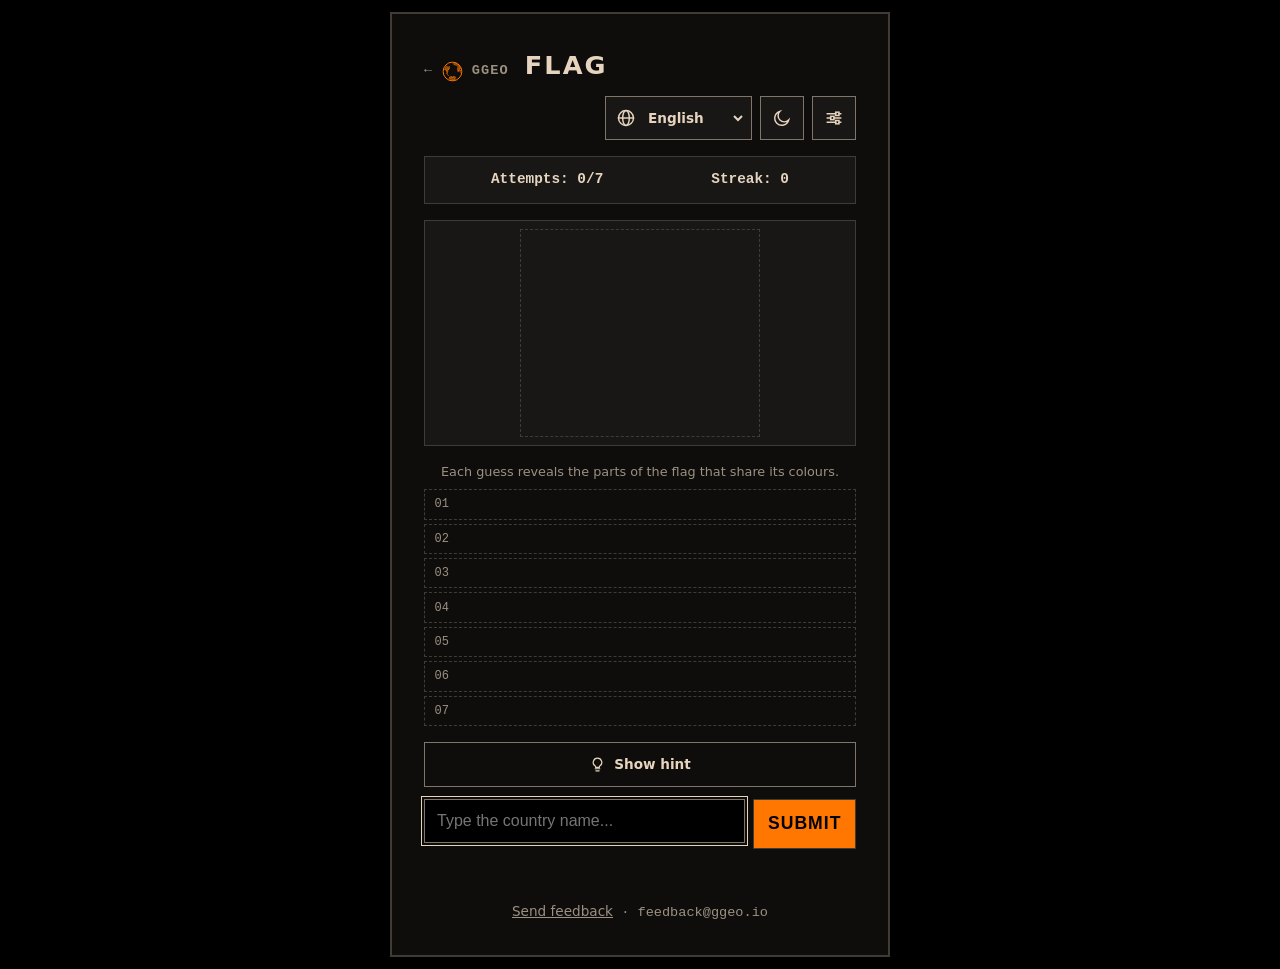
==== commit 8234f26e: "Imagem 9:16 de compartilhar no Rush do Flag e no Rotas, com 3 layouts e prévia Co-Authored-By: Claud" ====
--- a/games/flag/index.html
+++ b/games/flag/index.html
@@ -138,6 +138,7 @@
                 <button class="btn-primary hidden" id="go-classic-btn" data-i18n="flag.go.classic">Jogar o Treino</button>
                 <button class="btn-primary hidden" id="go-rush-btn" data-i18n="flag.go.rush">Jogar o Rush</button>
                 <button class="secondary-btn" id="share-btn" data-i18n="share.button">Compartilhar resultado</button>
+                <button class="secondary-btn hidden" id="share-image-btn" data-i18n="share.image">Compartilhar imagem</button>
                 <p id="share-status" class="share-status" role="status" aria-live="polite"></p>
             </section>
 
--- a/css/game-shell.css
+++ b/css/game-shell.css
@@ -317,6 +317,48 @@
 .secondary-btn:hover { border-color: var(--fg); }
 .secondary-btn .icon { margin-inline-end: 0.5rem; }
 
+/* ---------- Janela da imagem de compartilhar (js/share-card.js) ---------- */
+
+.share-dialog {
+    width: min(26rem, calc(100vw - 2rem));
+    max-height: calc(100dvh - 2rem);
+    padding: 1rem;
+    color: var(--fg);
+    background: var(--bg);
+    border: 1px solid var(--border-control);
+    border-radius: 0;
+    overflow: auto;
+}
+.share-dialog::backdrop { background: rgba(0, 0, 0, 0.7); }
+.share-dialog__title { margin: 0 0 0.75rem; font-size: 1.1rem; }
+.share-dialog__layouts { display: flex; gap: 0.5rem; margin-bottom: 0.75rem; }
+.share-dialog__layout {
+    flex: 1;
+    min-height: 2.75rem;
+    padding: 0.4rem 0.5rem;
+    font: inherit;
+    font-family: var(--font-mono);
+    font-size: 0.85em;
+    color: var(--fg);
+    background: transparent;
+    border: 1px solid var(--border-control);
+    border-radius: 0;
+    cursor: pointer;
+}
+.share-dialog__layout[aria-pressed="true"] { color: var(--bg); background: var(--fg); border-color: var(--fg); }
+.share-dialog__preview {
+    display: block;
+    width: auto;
+    max-width: 100%;
+    height: min(60dvh, 34rem);
+    aspect-ratio: 9 / 16;
+    margin: 0 auto 0.75rem;
+    border: 1px solid var(--border);
+}
+.share-dialog__actions { display: grid; gap: 0.5rem; }
+.share-dialog__actions .btn-primary, .share-dialog__actions .secondary-btn { margin-top: 0; min-height: 2.75rem; }
+.share-dialog__status { min-height: 1.25em; margin: 0.5rem 0 0; font-size: 0.85em; color: var(--muted); }
+
 @media (prefers-reduced-motion: reduce) {
     * { transition: none !important; }
 }
--- a/games/flag/style.css
+++ b/games/flag/style.css
@@ -239,9 +239,20 @@
 .flag-container:has(.flag-canvas:not(.hidden)) { height: auto; min-height: 11.875rem; padding: 0.5rem; }
 .flag-canvas { max-width: 100%; max-height: 13rem; width: auto; height: auto; border: 1px dashed var(--border); }
 .reveal-caption { font-size: 0.8em; color: var(--muted); margin: 0 0 0.5rem; text-align: center; }
-.guess-list { list-style: none; margin: 0 0 1rem; padding: 0; display: grid; gap: 0.25rem; }
-.guess-row { display: grid; grid-template-columns: 1fr auto 2.75rem; gap: 0.5rem; align-items: center; min-height: 1.9rem; padding: 0.15rem 0.5rem; border: 1px solid var(--border); background: var(--surface-2); }
-.guess-row.is-empty { opacity: 0.45; border-style: dashed; }
+.guess-list { list-style: none; margin: 0 0 1rem; padding: 0; display: grid; gap: 0.25rem; counter-reset: slot; }
+.guess-row { counter-increment: slot; position: relative; display: grid; grid-template-columns: 1fr auto 2.75rem; gap: 0.5rem; align-items: center; min-height: 1.9rem; padding: 0.15rem 0.5rem; border: 1px solid var(--border); background: var(--surface-2); }
+.guess-row.is-empty { border-style: dashed; background: transparent; }
+/* Espaço de palpite vazio mostra o número da tentativa (01…07), em mono. */
+.guess-row.is-empty::before {
+    content: counter(slot, decimal-leading-zero);
+    position: absolute;
+    left: 0.6rem;
+    top: 50%;
+    translate: 0 -50%;
+    font-family: var(--font-mono);
+    font-size: 0.75em;
+    color: var(--muted);
+}
 .guess-row.is-correct { border-color: var(--accent-ink); }
 .guess-percent { font-variant-numeric: tabular-nums; color: var(--muted); }
 .guess-flag { width: 2.5rem; height: 1.6rem; object-fit: contain; justify-self: end; }
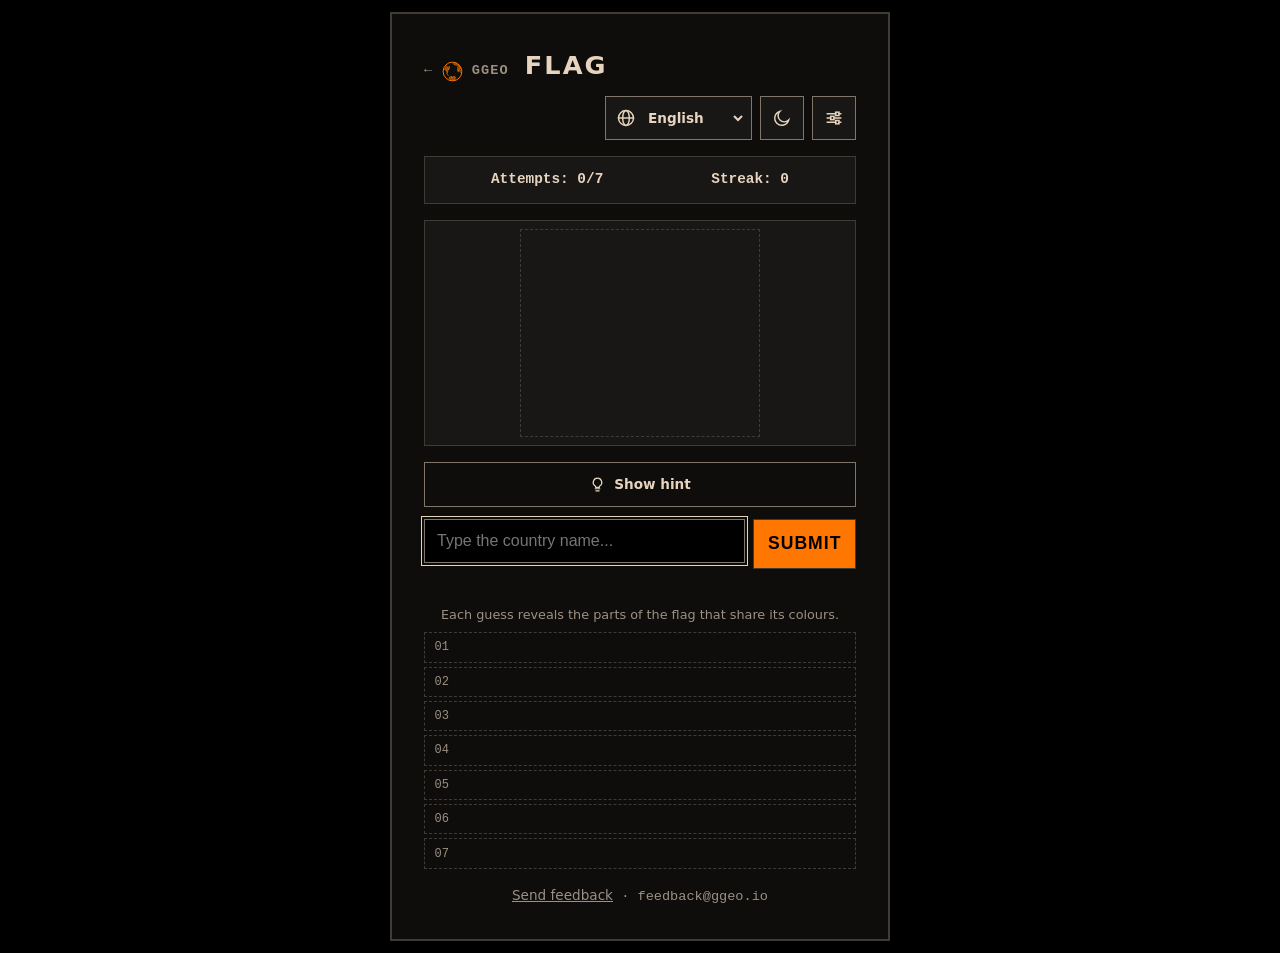
==== commit 2156ef31: "Flag: pesquisa flutuante no celular (painel no topo com o teclado aberto) e nova ordem: bandeira, di" ====
--- a/games/flag/index.html
+++ b/games/flag/index.html
@@ -16,11 +16,11 @@
     <meta property="og:title" content="Flag — GGEO">
     <meta property="og:description" content="Look at the flag and guess the country before time runs out. / Veja a bandeira e descubra o país antes que o tempo acabe.">
     <meta property="og:url" content="https://ggeo.io/games/flag/">
-    <meta property="og:image" content="https://ggeo.io/assets/og-image.png">
+    <meta property="og:image" content="https://ggeo.io/assets/og-image.png?v=2">
     <meta property="og:image:width" content="1200">
     <meta property="og:image:height" content="630">
     <meta name="twitter:card" content="summary_large_image">
-    <meta name="twitter:image" content="https://ggeo.io/assets/og-image.png">
+    <meta name="twitter:image" content="https://ggeo.io/assets/og-image.png?v=2">
     <!-- Idioma escolhido antes de desenhar a página. Veja js/lang.js -->
     <script src="../../js/lang.js"></script>
     <!-- Tamanho da fonte (preferência única dos jogos). Veja js/font.js -->
@@ -109,9 +109,6 @@
                 <canvas id="flag-canvas" class="flag-canvas" role="img" data-i18n-attr="aria-label:flag.flagAlt" aria-label="Bandeira misteriosa"></canvas>
             </div>
 
-            <p id="reveal-caption" class="reveal-caption" data-i18n="flag.reveal.caption">Cada palpite revela as partes da bandeira que têm a mesma cor.</p>
-            <ol id="guess-list" class="guess-list" aria-label="Palpites"></ol>
-
             <button class="secondary-btn" id="hint-btn"><svg class="icon" aria-hidden="true" focusable="false"><use href="../../assets/icons.svg#bulb"/></svg><span data-i18n="flag.hintButton">Mostrar dica</span></button>
             <div id="hint-box" class="hint-box" aria-live="polite"></div>
 
@@ -142,6 +139,9 @@
                 <p id="share-status" class="share-status" role="status" aria-live="polite"></p>
             </section>
 
+            <p id="reveal-caption" class="reveal-caption" data-i18n="flag.reveal.caption">Cada palpite revela as partes da bandeira que têm a mesma cor.</p>
+            <ol id="guess-list" class="guess-list" aria-label="Palpites"></ol>
+
             <button class="back-menu-btn" id="back-btn" data-i18n="flag.backToMenu">← Voltar ao Menu</button>
         </div>
 
--- a/css/game-shell.css
+++ b/css/game-shell.css
@@ -362,3 +362,54 @@
 @media (prefers-reduced-motion: reduce) {
     * { transition: none !important; }
 }
+
+
+/* ---------- Pesquisa flutuante no celular (js/floating-search.js) ---------- */
+
+.search-bar { display: none; }
+
+.search-panel.is-floating {
+    position: fixed;
+    top: 0;                        /* o JS ajusta pela viewport visual (iOS) */
+    left: 0;
+    right: 0;
+    z-index: 60;
+    padding: 0.5rem max(1rem, calc((100% - 40rem) / 2)) 0.75rem;
+    background: var(--bg);
+    border-bottom: 1px solid var(--border-control);
+    box-shadow: 0 8px 18px rgba(0, 0, 0, 0.45);
+}
+
+.search-panel.is-floating .search-bar {
+    display: flex;
+    align-items: center;
+    justify-content: space-between;
+    gap: 0.75rem;
+    margin-bottom: 0.4rem;
+}
+
+.search-context {
+    font-family: var(--font-mono, ui-monospace, monospace);
+    font-size: 0.8em;
+    color: var(--muted);
+    overflow: hidden;
+    text-overflow: ellipsis;
+    white-space: nowrap;
+}
+
+.search-close {
+    flex: none;
+    min-width: 44px;
+    min-height: 44px;
+    margin: -0.4rem -0.5rem -0.4rem 0;
+    background: none;
+    border: 0;
+    color: var(--fg);
+    font-size: 1.1rem;
+    cursor: pointer;
+}
+
+/* sugestões: só o que cabe entre o painel e o teclado */
+.search-panel.is-floating .suggestions {
+    max-height: max(6rem, min(11rem, calc(var(--vv-h, 100vh) - var(--dock-h, 0px) - 1rem)));
+}
--- a/games/flag/style.css
+++ b/games/flag/style.css
@@ -260,3 +260,12 @@
 /* Link de desafio do Rush */
 .challenge-banner { border: 1px solid var(--accent-ink); padding: 0.6rem 0.75rem; margin: 0 0 0.75rem; text-align: center; }
 .challenge-banner p { margin: 0 0 0.5rem; }
+
+/* Pesquisa flutuante: a bandeira encolhe só se faltar espaço entre o painel e o teclado */
+.search-floating .flag-container,
+.search-floating .flag-container:has(.flag-canvas:not(.hidden)) {
+    height: clamp(6.5rem, calc(var(--vv-h, 100vh) - var(--dock-h, 0px) - 2rem), 11.875rem);
+    min-height: 0;
+}
+.search-floating .flag-canvas { max-height: 100%; }
+.guess-list { margin-top: 0.25rem; }
